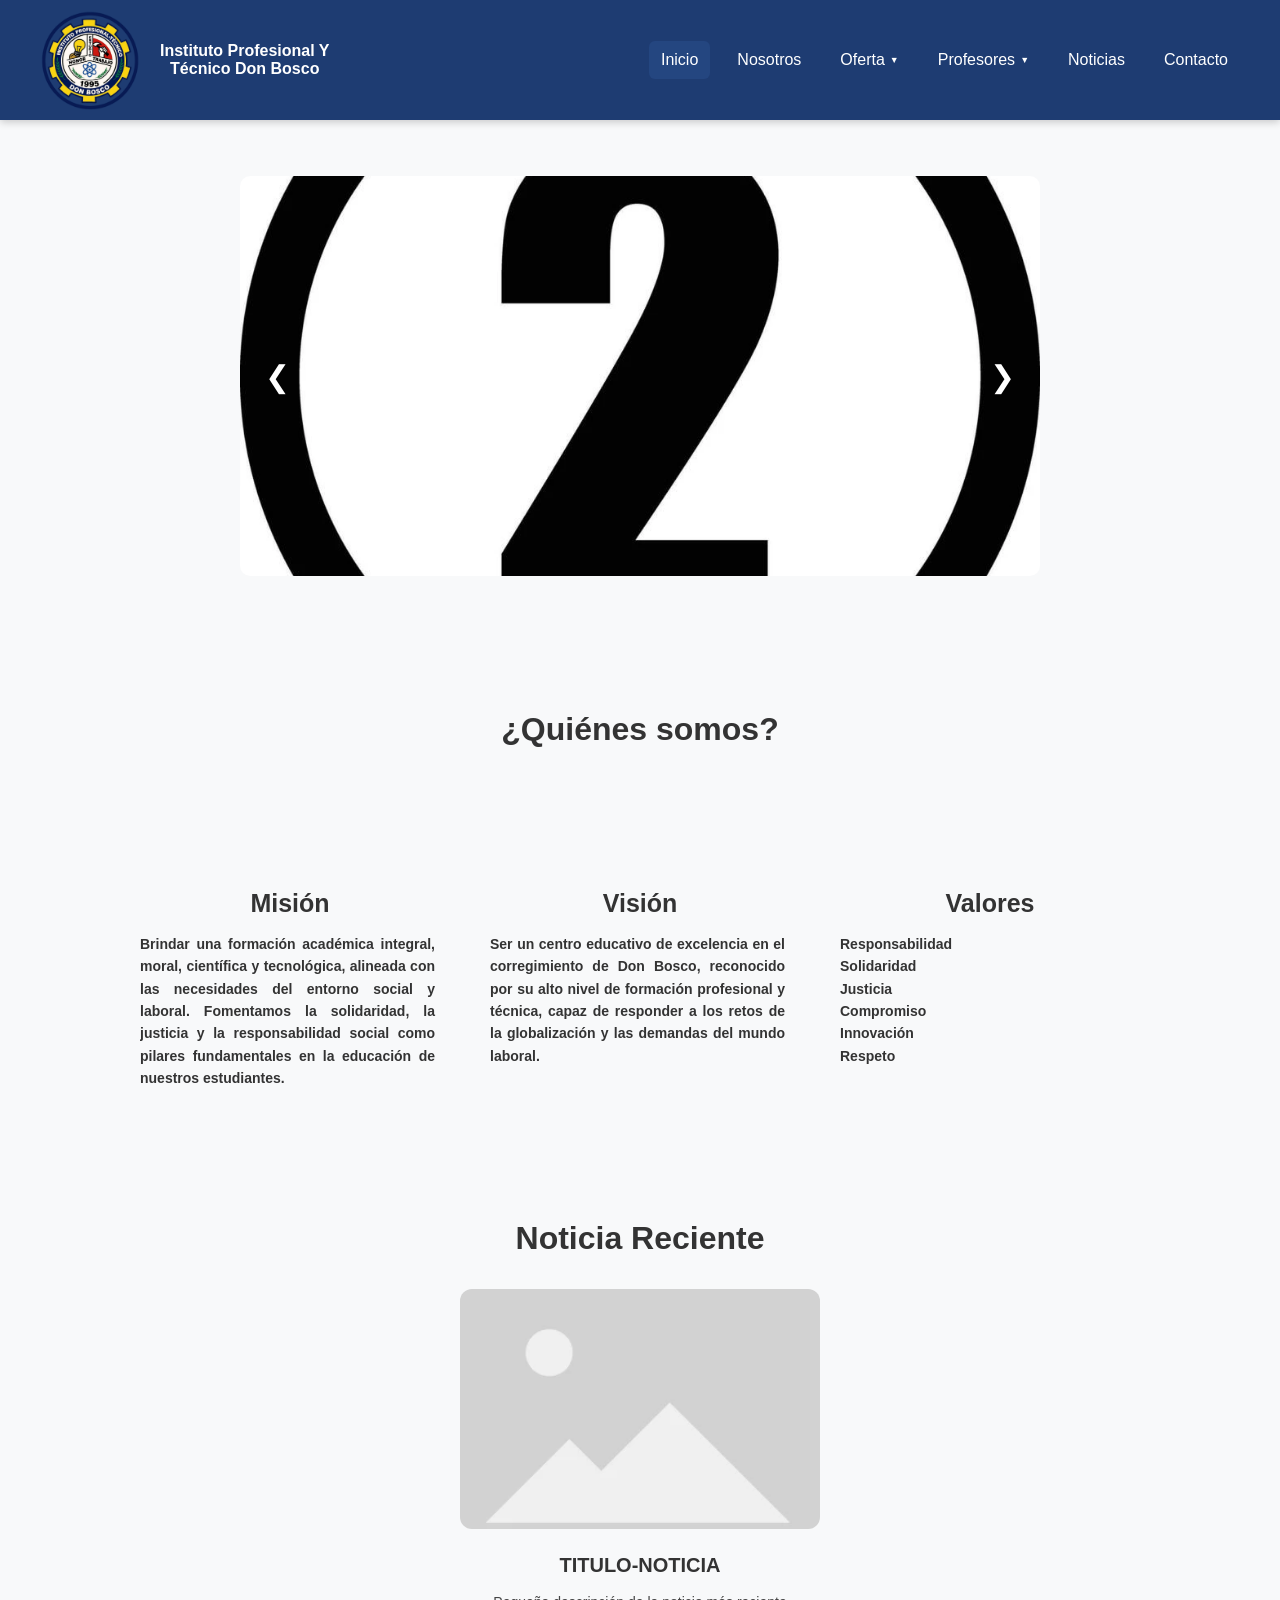
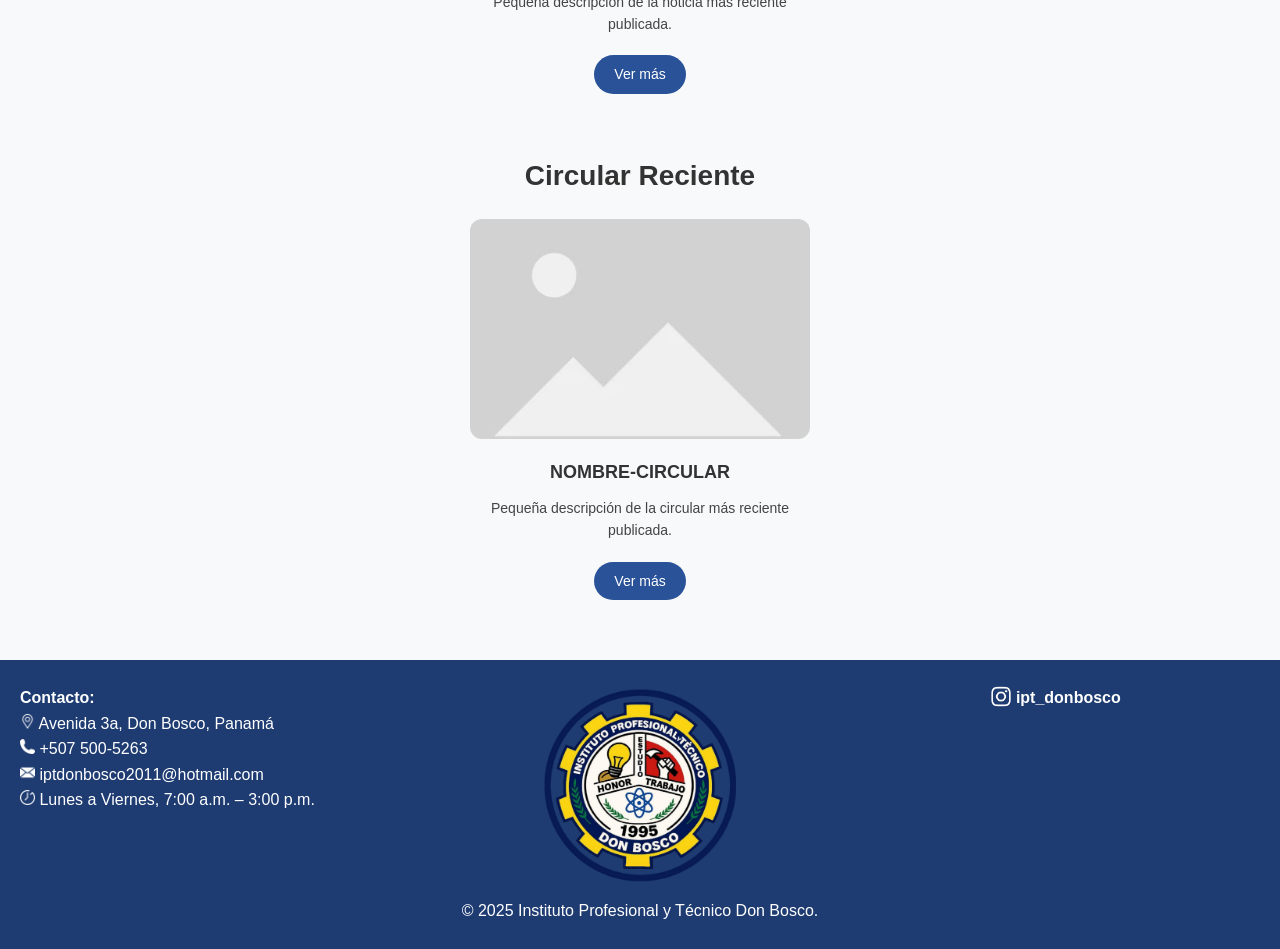
==== index.html @ 3f794747 "Instituto Profesional Y Técnico Don Bosco Proyecto Arch Escolar" ====
<!DOCTYPE html>
<html lang="es">
<head>
  <link rel="icon" href="img/logo.webp" />
  <meta charset="UTF-8">
  <meta name="viewport" content="width=device-width, initial-scale=1.0">
  <title>Inicio| IPT Don Bosco</title>
  
    <!-- Enlace al archivo CSS externo -->
  <link rel="stylesheet" href="style.css">
  <style>#btInsta{position:absolute;right:10px;top:50%;transform:translateY(-50%);transition:transform .25s;cursor:pointer;width:40px;height:40px;}#btInsta:hover{transform:translateY(-50%) scale(1.3);}@media(min-width:800px){#btInsta{right:40px;top:60%;width:40px;height:40px;}}</style>
</head>
<body>
  <!-- ================== ENCABEZADO FIJO ================== -->
    <header class="top">
    <nav>
      <!-- Logo o nombre del instituto -->
      <div class="logo" style="background:none;border: none;"> 
        <a href="index.html"> 
        <img src="img/logo.webp"  alt="logo" style="width:100px;height:100px;"> </a>
        <strong class="titulo" style="margin: 10px;">Instituto Profesional Y <br>
        Técnico Don Bosco </strong>
      </div>

      <!-- Icono del menú hamburguesa (visible en móvil) -->
      <div class="burger" id="burger">☰</div>

      <!-- Enlaces de navegación -->
<ul class="nav-links" id="nav-links">
  <li><a href="index.html"  class="active">Inicio</a></li>
  <!-- SUBMENU DE OFERTA -->
    <li><a href="nostros.html">Nosotros</a></li>
  <li class="submenu submenu-oferta">
    <a class="toggle">Oferta</a>
    <ul class="submenu-list">
      <li><a href="electronica.html">Electrónica</a></li>
      <li><a href="electricidad.html">Electricidad</a></li>
      <li><a href="refrigeracion.html">Climatización</a></li>
      <li><a href="informatica.html">Informática</a></li>
    </ul>
  </li>

  <!-- SUBMENU DE PROFESORES -->
  <li class="submenu submenu-profs">
    <a class="toggle">Profesores</a>
    <ul class="submenu-list">
      <li ><a style="font-size:12px; text-align: center;" href="matutino.html">Matutino</a></li>
      <li ><a style="font-size:12px; text-align: center;" href="vespertino.html">Vespertino</a></li>
    </ul>
  </li>


  <li><a href="noticias.html">Noticias</a></li>
  <li ><a href="contacto.html" >Contacto</a></li>
</ul>
    </nav>
  </header>
<!-- ======== CARRUSEL ========= -->>
<div>
<link rel="stylesheet" href="Carrusel.css">
<div class="slider-container">
    <div class="slider">
        <div class="slide active">
            <img src="img/1carrusel.webp" alt="foto1">
        </div>

        <div class="slide">
            <img src="img/2carrusel.webp"  alt="foto2">
        </div>

        <div class="slide">
            <img src="img/3carrusel.webp"  alt="foto3">
        </div>
    </div>

    <button class="btn prev">❮</button>
    <button class="btn next">❯</button>
</div>
<script src="Carrusel.js"></script>

<!-- ======== QUENESOMOS ========= -->

<div class="Nosotros">

  <h1 style="text-align: center; margin: 10%;">¿Quiénes somos?</h1>

  <div class="filas">
      <div class="bloque">
        <h1 class="mision">Misión</h1>
        <h4 class="desc">Brindar una formación académica integral, moral, científica y tecnológica, alineada con las necesidades del entorno social y laboral. Fomentamos la solidaridad, la justicia y la responsabilidad social como pilares fundamentales en la educación de nuestros estudiantes.</h4>
      </div>

      <div class="bloque">
        <h1 class="vision">Visión</h1>
        <h4 class="desc">Ser un centro educativo de excelencia en el corregimiento de Don Bosco, reconocido por su alto nivel de formación profesional y técnica, capaz de responder a los retos de la globalización y las demandas del mundo laboral.</h4>
      </div>

      <div class="bloque" >
        <h1 class="valores">Valores</h1>
        <h4 class="desc">
          Responsabilidad<br>
          Solidaridad<br>
          Justicia<br>
          Compromiso<br>
          Innovación<br>
          Respeto</h4>
      </div>
  </div>

<section style="margin: 0%;"  class="ultimas-noticias">

<section class="ultimas-noticias">

  <!-- ===== NOTICIA RECIENTE ===== -->
  <h2 class="titulo-noticias">Noticia Reciente</h2>

  <div class="contenedor-noticias-unica">
    <div class="noticia-unica">
      <img src="img/placeholder.webp" alt="Noticia reciente">
      <h3 class="titulo-noticia">TITULO-NOTICIA</h3>
      <p class="descripcion">Pequeña descripción de la noticia más reciente publicada.</p>
      <a href="#" class="btn-ver">Ver más</a>
    </div>
  </div>


  <!-- ===== CIRCULAR RECIENTE ===== -->
  <h2 class="titulo-circulares">Circular Reciente</h2>

  <div class="contenedor-circular">
    <div class="circular">
      <img src="img/placeholder.webp" alt="Circular reciente">
      <h3 class="titulo-noticia">NOMBRE-CIRCULAR</h3>
      <p class="descripcion">Pequeña descripción de la circular más reciente publicada.</p>
      <a href="#" class="btn-ver">Ver más</a>
    </div>
  </div>

</section>



</div>


  <footer>

  <!-- CONTACTO (IZQUIERDA) -->
  <div class="contacto">
    <p><strong>Contacto:</strong></p>
    <p><img src="img/ubicacion1.webp" style="width: 15px;"> Avenida 3a, Don Bosco, Panamá</p>
    <p><img src="img/telefono1.webp" style="width: 15px;"> +507 500-5263</p>
    <p><img src="img/correo1.webp" style="width: 15px;"> iptdonbosco2011@hotmail.com</p>
    <p><img src="img/relog1.webp" style="width: 15px;"> Lunes a Viernes, 7:00 a.m. – 3:00 p.m.</p>
  </div>

  <!-- LOGO CENTRADO -->
  <div class="logo-footer">
    <img src="img/logo-30.webp" alt="logo 30 aniversario">
  </div>

  <!-- INSTAGRAM (DERECHA) -->
  <div class="instagram">
    <button id="btnInsta" style="background:none; border:none; cursor:pointer;">
      <img src="img/instagram1.webp" style="width:30px; height:23px;">
    </button>
    <strong>ipt_donbosco</strong>
  </div>

  <!-- COPYRIGHT -->
  <p class="copyright">&copy; 2025 Instituto Profesional y Técnico Don Bosco.</p>

</footer>


  <script>
</script>
  <script src="script.js"></script>

<script>
// ==================== MENU BULGEL====================
const burger = document.getElementById("burger");
const navLinks = document.getElementById("nav-links");

burger.addEventListener("click", () => {
  navLinks.classList.toggle("active");
});

// ==================== SUBMENU (SOLO MÓVIL) ====================
const submenu = document.querySelector(".submenu");
const submenuToggle = document.querySelector(".submenu > .toggle");

submenuToggle.addEventListener("click", (e) => {
  // SOLO activar en Cel
  if (window.innerWidth <= 768) {
    e.preventDefault();
    e.stopPropagation(); // ⭐ Evita que el clic se propague y cierre el menú
    submenu.classList.toggle("open");
  }
});

// ==================== INSTAGRAM ====================
const btnInsta = document.getElementById("btnInsta");
if (btnInsta) {
  btnInsta.addEventListener("click", function() {
    window.location.href = "https://www.instagram.com/i pt_donbosco?igsh=bDZrYzR1NWt5ZHUz";
  });
}
</script>

</body>
</html>
---- style.css ----
/* ============================================================
   ESTILOS GENERALES
   ============================================================ */
* {
  margin: 0;
  padding: 0;
  box-sizing: border-box;
}

html, body {
  min-height: 100%;
  display: flex;
  flex-direction: column;
  overflow: auto;
  -ms-overflow-style: none;
  scrollbar-width: none;
}

html::-webkit-scrollbar,
body::-webkit-scrollbar {
  display: none;
}

body {
  font-family: 'Segoe UI', Tahoma, Geneva, Verdana, sans-serif;
  background: #f8f9fa;
  color: #333;
  line-height: 1.6;
  padding-top: 100px;
  flex: 1 0 auto;
}


/* ============================================================
   ENCABEZADO / HEADER
   ============================================================ */
header.top {
  position: fixed;
  top: 0;
  left: 0;
  width: 100%;
  background: #1e3c72;
  color: white;
  z-index: 999;
  padding: 10px 20px;
  box-shadow: 0 2px 8px rgba(0, 0, 0, 0.2);
}

nav {
  display: flex;
  justify-content: space-between;
  align-items: center;
  width: 100%;
  max-width: none;
  margin: 0;
  padding: 0 20px;
}

/* ---- Logo ---- */
.logo {
  display: flex;
  align-items: center;
  gap: 10px;
}

.logo a {
  display: flex;
  align-items: center;
  gap: 10px;
  text-decoration: none;
  color: inherit;
}

.logo img {
  width: 80px;
  height: 80px;
  object-fit: contain;
  display: block;
}

.titulo {
  font-size: 16px;
  line-height: 1.1;
  color: white;
}


/* ============================================================
   NAVEGACIÓN
   ============================================================ */
.nav-links {
  display: flex;
  list-style: none;
  gap: 15px;
}

.nav-links a,
.nav-links .toggle {
  display: inline-flex;
  align-items: center;
  padding: 6px 12px;
  color: white;
  text-decoration: none;
  border-radius: 6px;
  transition: background 0.25s ease, transform 0.25s ease;
  white-space: nowrap;
}

.nav-links a:hover,
.nav-links .toggle:hover {
  background-color: #2a5298;
}

.nav-links a.active {
  background-color: #244680;
}

.nav-links a:active {
  transform: scale(0.92);
}


/* ---- Burger (móvil) ---- */
.burger {
  display: none;
  font-size: 2rem;
  color: white;
  cursor: pointer;
  user-select: none;
  -webkit-user-select: none;
  -moz-user-select: none;
  -ms-user-select: none;
}


/* ============================================================
   SUBMENÚS
   ============================================================ */
.submenu {
  position: relative;
  display: inline-block;
}

/* Flecha ▼ */
.submenu > .toggle::after {
  content: " ▼";
  font-size: 9px;
  margin-left: 5px;
  transition: transform 0.3s ease;
}

.submenu.open > .toggle::after {
  transform: rotate(180deg);
}

/* Lista del submenú (base compartida) */
.submenu-list {
  list-style: none;
  background: #1e3c72;
  border-radius: 0;
  overflow: hidden;
  max-height: 0;
  transition: max-height 0.35s ease;
  z-index: 100;
  box-shadow: none;
}

.submenu-list li a {
  display: block;
  padding: 10px 15px;
  color: white;
  font-size: 14px;
  text-decoration: none;
}

.submenu-list li a:hover {
  background: #2a5298;
}

/* Submenú abierto */
.submenu.open .submenu-list {
  max-height: 300px;
}

/* ---- Desktop: dropdown flotante ---- */
@media (min-width: 769px) {
  .submenu-list {
    position: fixed;
    top: 115px;
    min-width: max-content;
    margin: 0;
    padding: 0;
    box-shadow: none;
  }

  .submenu-list li a {
    font-size: 13px;
    text-align: left;
    white-space: nowrap;
  }
}

/* ---- Móvil: inline dentro del menú hamburguesa ---- */
@media (max-width: 768px) {
  .burger {
    display: block;
  }

  .nav-links {
    position: absolute;
    top: 70px;
    right: 0;
    width: 220px;
    flex-direction: column;
    background: #1e3c72;
    border-radius: 0 0 10px 10px;
    overflow: hidden;
    max-height: 0;
    transition: max-height 0.9s ease;
    gap: 0;
    padding: 0;
  }

  .nav-links.active {
    max-height: 900px;
  }

  .nav-links li {
    margin: 0;
  }

  .nav-links li a {
    padding: 10px 15px;
  }

  /* Submenú en móvil: relativo, empuja contenido */
  .submenu-list {
    position: relative !important;
    max-height: 0;
    padding: 0;
    margin: 0;
  }

  .submenu.open .submenu-list {
    max-height: 350px;
  }

  .submenu-list li a {
    padding: 8px 20px;
  }
}


/* ============================================================
   SECCIONES GENERALES
   ============================================================ */
.seccion {
  max-width: 1200px;
  margin: 3rem auto;
  padding: 2rem;
  background: none;
  border-radius: 10px;
}

.seccion h2 {
  text-align: center;
  color: #1e3c72;
  margin-bottom: 1.5rem;
}

main.seccion {
  margin: 120px auto 40px auto;
  flex: 1 0 auto;
}

main.seccion .titulo {
  text-align: center;
  color: #1e3c72;
  font-size: 28px;
  margin-bottom: 30px;
}

@media (max-width: 768px) {
  main.seccion {
    margin: 140px 15px 20px 15px;
    padding: 1rem;
  }

  main.seccion .titulo {
    font-size: 22px;
  }
}


/* ============================================================
   NOSOTROS / HISTORIA
   ============================================================ */
.titulo {
  text-align: center;
  margin-bottom: 60px;
}

.bg-top {
  background-image: url("img/placeholder.png");
  background-size: cover;
  background-position: center -170px;
  background-repeat: no-repeat;
  height: 300px;
  display: flex;
  align-items: center;
  justify-content: center;
  color: white;
  text-align: center;
}

@media screen and (max-width: 768px) {
  .bg-top {
    background-position: center;
  }
}

.bg-bottom {
  background-image: url("img/placeholder.png");
  background-size: cover;
  background-position: center;
  background-repeat: no-repeat;
  height: 300px;
  display: flex;
  align-items: center;
  justify-content: center;
  color: white;
  text-align: center;
}

.contenido {
  padding: 20px;
  background-color: #f8f8f8;
}


/* ---- Misión / Visión / Valores ---- */
.filas {
  display: flex;
  justify-content: center;
  gap: 50px;
  flex-wrap: nowrap;
}

.bloque {
  width: 300px;
  display: flex;
  flex-direction: column;
  align-items: center;
}

.bloque h1 {
  font-size: 25px;
  text-align: center;
}

.desc {
  margin-top: 10px;
  font-size: 14px;
  text-align: justify;
  width: 100%;
  height: 220px;
  overflow-y: auto;
  padding-right: 5px;
}

@media screen and (max-width: 768px) {
  .filas {
    gap: 20px;
  }

  .bloque {
    width: 200px;
  }

  .bloque h1 {
    font-size: 18px;
  }

  .desc {
    font-size: 12px;
    height: 180px;
  }
}


/* ============================================================
   NOTICIAS Y CIRCULARES
   ============================================================ */
.noticias {
  text-align: center;
  margin-top: 80px;
}

.titulo-noticias {
  font-size: 32px;
  text-align: center;
  margin-top: 60px;
  margin-bottom: 25px;
}

.titulo-circulares {
  text-align: center;
  font-size: 28px;
  margin-top: 30px;
  margin-bottom: 20px;
}

/* Contenedor de tarjetas */
.contenedor-noticias {
  display: flex;
  justify-content: center;
  gap: 40px;
  flex-wrap: wrap;
}

/* Tarjeta múltiple */
.noticia {
  width: 320px;
  text-decoration: none;
  color: inherit;
  text-align: center;
}

.subtitulo-noticia {
  font-size: 18px;
  font-weight: 600;
  margin-bottom: 10px;
  color: #222;
}

.noticia img {
  width: 100%;
  height: 260px;
  object-fit: cover;
  border-radius: 12px;
  transition: transform 0.25s ease;
}

.noticia:hover img {
  transform: scale(1.05);
}

.descripcion {
  margin: 10px 0;
  font-size: 14px;
  color: #444;
}

/* Noticia única */
.contenedor-noticias-unica {
  display: flex;
  justify-content: center;
  margin-bottom: 60px;
}

.noticia-unica {
  width: 360px;
  text-align: center;
}

.noticia-unica img {
  width: 100%;
  height: 240px;
  border-radius: 12px;
  object-fit: cover;
}

.noticia-unica .titulo-noticia {
  margin-top: 12px;
  font-size: 20px;
  font-weight: bold;
}

/* Circular única */
.contenedor-circular {
  display: flex;
  justify-content: center;
  margin-bottom: 60px;
}

.circular {
  width: 340px;
  text-align: center;
}

.circular img {
  width: 100%;
  height: 220px;
  border-radius: 12px;
  object-fit: cover;
}

.circular .titulo-noticia {
  margin-top: 12px;
  font-size: 18px;
  font-weight: bold;
}

/* Botón Ver Más */
.btn-ver {
  display: inline-block;
  padding: 8px 20px;
  background: #2a5298;
  color: white;
  text-decoration: none;
  border-radius: 30px;
  font-size: 14px;
  margin-top: 10px;
  transition: background 0.25s ease, transform 0.25s ease;
}

.btn-ver:hover {
  background: #003bb5;
  transform: scale(1.05);
}

@media screen and (max-width: 768px) {
  .noticia {
    width: 90%;
    max-width: 350px;
  }
}


/* ============================================================
   BACHILLERATOS (Electrónica, Electricidad, etc.)
   ============================================================ */
.info-valores {
  background: #eef2ff;
  padding: 1.5rem;
  border-radius: 10px;
  line-height: 1.8;
  text-align: justify;
}


/* ============================================================
   CARRUSEL
   ============================================================ */
.slider-container {
  margin: 50px auto 0 auto;
  display: block;
  position: relative;
  width: 80%;
  max-width: 800px;
  height: 400px;
  overflow: hidden;
  border-radius: 10px;
}

.slider {
  display: flex;
  height: 100%;
  transition: transform 0.5s ease;
  will-change: transform;
}

.slide {
  min-width: 100%;
  height: 100%;
}

.slide img {
  width: 100%;
  height: 100%;
  object-fit: cover;
}

.btn {
  position: absolute;
  top: 50%;
  transform: translateY(-50%);
  background: none;
  border: none;
  color: white;
  font-size: 30px;
  padding: 10px;
  cursor: pointer;
  z-index: 10;
  border-radius: 5px;
  pointer-events: auto;
}

.prev { left: 15px; }
.next { right: 15px; }

.btn:hover {
  background: #1e3c72;
}


/* ============================================================
   CONTACTO
   ============================================================ */
.info-contacto {
  background: #eef2ff;
  padding: 1rem;
  border-radius: 10px;
  line-height: 2.5;
}

.mapa {
  margin-top: 20px;
  width: 100%;
  height: 300px;
}

.mapa iframe {
  width: 100%;
  height: 390px;
  border: 0;
  display: block;
}


/* ============================================================
   INSTAGRAM (sección)
   ============================================================ */
.instagram {
  display: flex;
  justify-content: center;
  align-items: center;
}

.instagram img {
  width: 40px;
  height: 40px;
  cursor: pointer;
  transition: transform 0.3s ease;
}

.instagram img:hover {
  transform: scale(1.3);
}


/* ============================================================
   MATUTINO Y VESPERTINO
   ============================================================ */
.departamento {
  width: 100%;
  background: #1e3c72;
  padding: 20px 0;
  margin-top: 40px;
  text-align: center;
}

.dep-title {
  color: white;
  font-size: 22px;
  font-weight: bold;
  letter-spacing: 1px;
}

.prof-list {
  display: flex;
  flex-direction: column;
  gap: 10px;
  padding: 20px;
}

.prof-list a {
  display: inline-block;
  font-size: 18px;
  padding: 8px 12px;
  text-decoration: none;
  color: #000000;
  border-radius: 8px;
  transition: 0.2s ease;
}

.prof-list a:hover,
.prof-list a:active {
  color: white;
  background: #2a5298;
  transform: scale(1.05);
}

.directora {
  display: flex;
  align-items: center;
  gap: 15px;
  flex-wrap: wrap;
}

.directora img {
  width: 100px;
  height: 100px;
  border-radius: 8px;
  object-fit: cover;
}


/* ============================================================
   FOOTER
   ============================================================ */
footer {
  flex-shrink: 0;
  background: #1e3c72;
  color: white;
  padding: 25px 20px;
  display: flex;
  flex-wrap: wrap;
  justify-content: space-between;
  align-items: flex-start;
  text-align: left;
}

footer .contacto,
footer .logo-footer,
footer .instagram {
  flex: 1 1 200px;
}

footer .logo-footer {
  display: flex;
  justify-content: center;
  align-items: center;
}

footer .logo-footer img {
  width: 200px;
  max-width: 100%;
}

footer .instagram {
  text-align: right;
}

footer .instagram img {
  width: 30px;
  height: 23px;
  cursor: pointer;
  transition: transform 0.3s ease;
}

footer .instagram img:hover {
  transform: scale(1.3);
}

footer .copyright {
  width: 100%;
  text-align: center;
  margin-top: 15px;
}

@media (max-width: 768px) {
  footer {
    text-align: center;
  }

  footer .contacto,
  footer .instagram {
    text-align: center;
    margin-bottom: 15px;
  }

  footer .logo-footer img {
    width: 150px;
  }
}

/* ============================================================
   INFORMÁTICA – VARIABLES Y ESTILOS ESPECÍFICOS
   ============================================================ */
:root {
  --azul:      #1e3c72;
  --azul-med:  #2a5298;
  --azul-clr:  #3461b5;
  --acento:    #c8a84b;
  --fondo:     #f7f8fb;
  --borde:     #d4daea;
  --texto:     #222831;
  --texto-sec: #4a5568;
}

/* HERO */
.hero-informatica {
  width: 100%; height: 300px;
  position: relative; overflow: hidden;
  background: var(--azul);
}
.hero-informatica img {
  width: 100%; height: 100%;
  object-fit: cover; opacity: 0.38; display: block;
}
.hero-informatica .hero-texto {
  position: absolute; inset: 0;
  display: flex; flex-direction: column;
  justify-content: center; align-items: center;
  text-align: center; color: #fff; padding: 24px;
}
.hero-informatica h1 {
  font-size: 2.2rem; font-weight: 600;
  text-shadow: 0 1px 6px rgba(0,0,0,0.5);
  margin-bottom: 10px;
}
.hero-informatica p {
  font-size: 0.95rem; max-width: 620px;
  opacity: 0.92; line-height: 1.65;
}

/* CONTENEDOR INFORMÁTICA */
.contenedor { max-width: 900px; margin: 0 auto; padding: 0 2rem; }

/* INTRO */
.intro-seccion {
  padding: 52px 0 44px;
  border-bottom: 1px solid var(--borde);
}
.intro-seccion p {
  color: var(--texto-sec); font-size: 15px;
  line-height: 1.85; margin-bottom: 14px; text-align: justify;
}
.intro-seccion p:last-child { margin-bottom: 0; }

/* TÍTULOS DE SECCIÓN */
.seccion-titulo {
  font-size: 1.35rem; font-weight: 600;
  color: var(--azul);
  padding-bottom: 10px;
  border-bottom: 3px solid var(--acento);
  display: inline-block;
  margin-bottom: 24px;
}

/* PERFIL */
.perfil-seccion {
  padding: 44px 0;
  border-bottom: 1px solid var(--borde);
}
.perfil-lista {
  list-style: none; padding: 0;
  display: grid; grid-template-columns: 1fr 1fr;
  gap: 10px 40px;
}
.perfil-lista li {
  font-size: 14px; color: var(--texto-sec);
  padding-left: 18px; position: relative; line-height: 1.6;
}
.perfil-lista li::before {
  content: "▸"; color: var(--azul-med);
  position: absolute; left: 0; font-size: 12px; top: 2px;
}
@media (max-width: 640px) { .perfil-lista { grid-template-columns: 1fr; } }

/* ENCABEZADO MATERIAS */
.materias-encabezado {
  padding: 48px 0 0; text-align: center;
}
.materias-encabezado .seccion-titulo {
  display: block; text-align: center;
  border-bottom: none; border-top: 3px solid var(--acento);
  padding: 12px 0 0; margin: 0 auto 6px; width: fit-content;
}
.materias-encabezado p {
  font-size: 13.5px; color: var(--texto-sec);
}

/* SEPARADOR */
.sep {
  height: 1px;
  background: linear-gradient(to right, transparent, var(--borde), transparent);
}

.info-img {
  width: 100%;
  background: var(--fondo);
  border: 1px solid var(--borde);
  border-radius: 4px;
  overflow: hidden;
  margin-bottom: 22px;
}

/* Imagen */
.info-img img {
  width: 100%;
  height: auto;   /* 👈 clave */
  display: block;
}

/* MATERIA */
.materia { padding: 48px 0; border-bottom: 1px solid var(--borde); }
.materia:last-of-type { border-bottom: none; }

.materia-header {
  display: flex; align-items: baseline;
  gap: 14px; margin-bottom: 20px; flex-wrap: wrap;
}
.materia-numero {
  font-size: 0.72rem; font-weight: 700; color: #fff;
  background: var(--azul-med); padding: 3px 10px;
  border-radius: 2px; letter-spacing: 1px; white-space: nowrap;
  flex-shrink: 0;
}
.materia h2 {
  font-size: 1.25rem; font-weight: 600;
  color: var(--azul); line-height: 1.3;
}
.horas-badge {
  display: inline-block; font-size: 11.5px; font-weight: 700;
  color: var(--azul-med); background: #dce6f7;
  border-radius: 2px; padding: 2px 9px;
  margin-left: 10px; vertical-align: middle; letter-spacing: 0.5px;
  white-space: nowrap;
}

/* IMAGEN MATERIA */
.materia-img {
  width: 100%; height: 200px;
  background: var(--fondo); border: 1px solid var(--borde);
  border-radius: 4px; overflow: hidden; margin-bottom: 22px;
}
.materia-img img { width: 100%; height: 100%; object-fit: cover; display: block; }

/* DESCRIPCIÓN */
.materia-desc {
  font-size: 15px; color: var(--texto-sec);
  line-height: 1.85; margin-bottom: 24px; text-align: justify;
}

/* CHIPS DE SOFTWARE */
.software-chips { display: flex; flex-wrap: wrap; gap: 7px; margin-bottom: 18px; }
.software-chips span {
  font-size: 12px; font-weight: 600;
  color: var(--azul); background: #e8edf8;
  border: 1px solid #c4d0e8; padding: 3px 11px;
  border-radius: 3px; letter-spacing: 0.3px;
}

/* PLAN DE ESTUDIOS */
.plan-estudios { padding: 52px 0 64px; border-top: 1px solid var(--borde); }
.plan-estudios .plan-img {
  margin-top: 20px; width: 100%;
  border: 1px solid var(--borde); border-radius: 4px; overflow: hidden;
}
.plan-estudios .plan-img img { width: 100%; height: auto; display: block; }
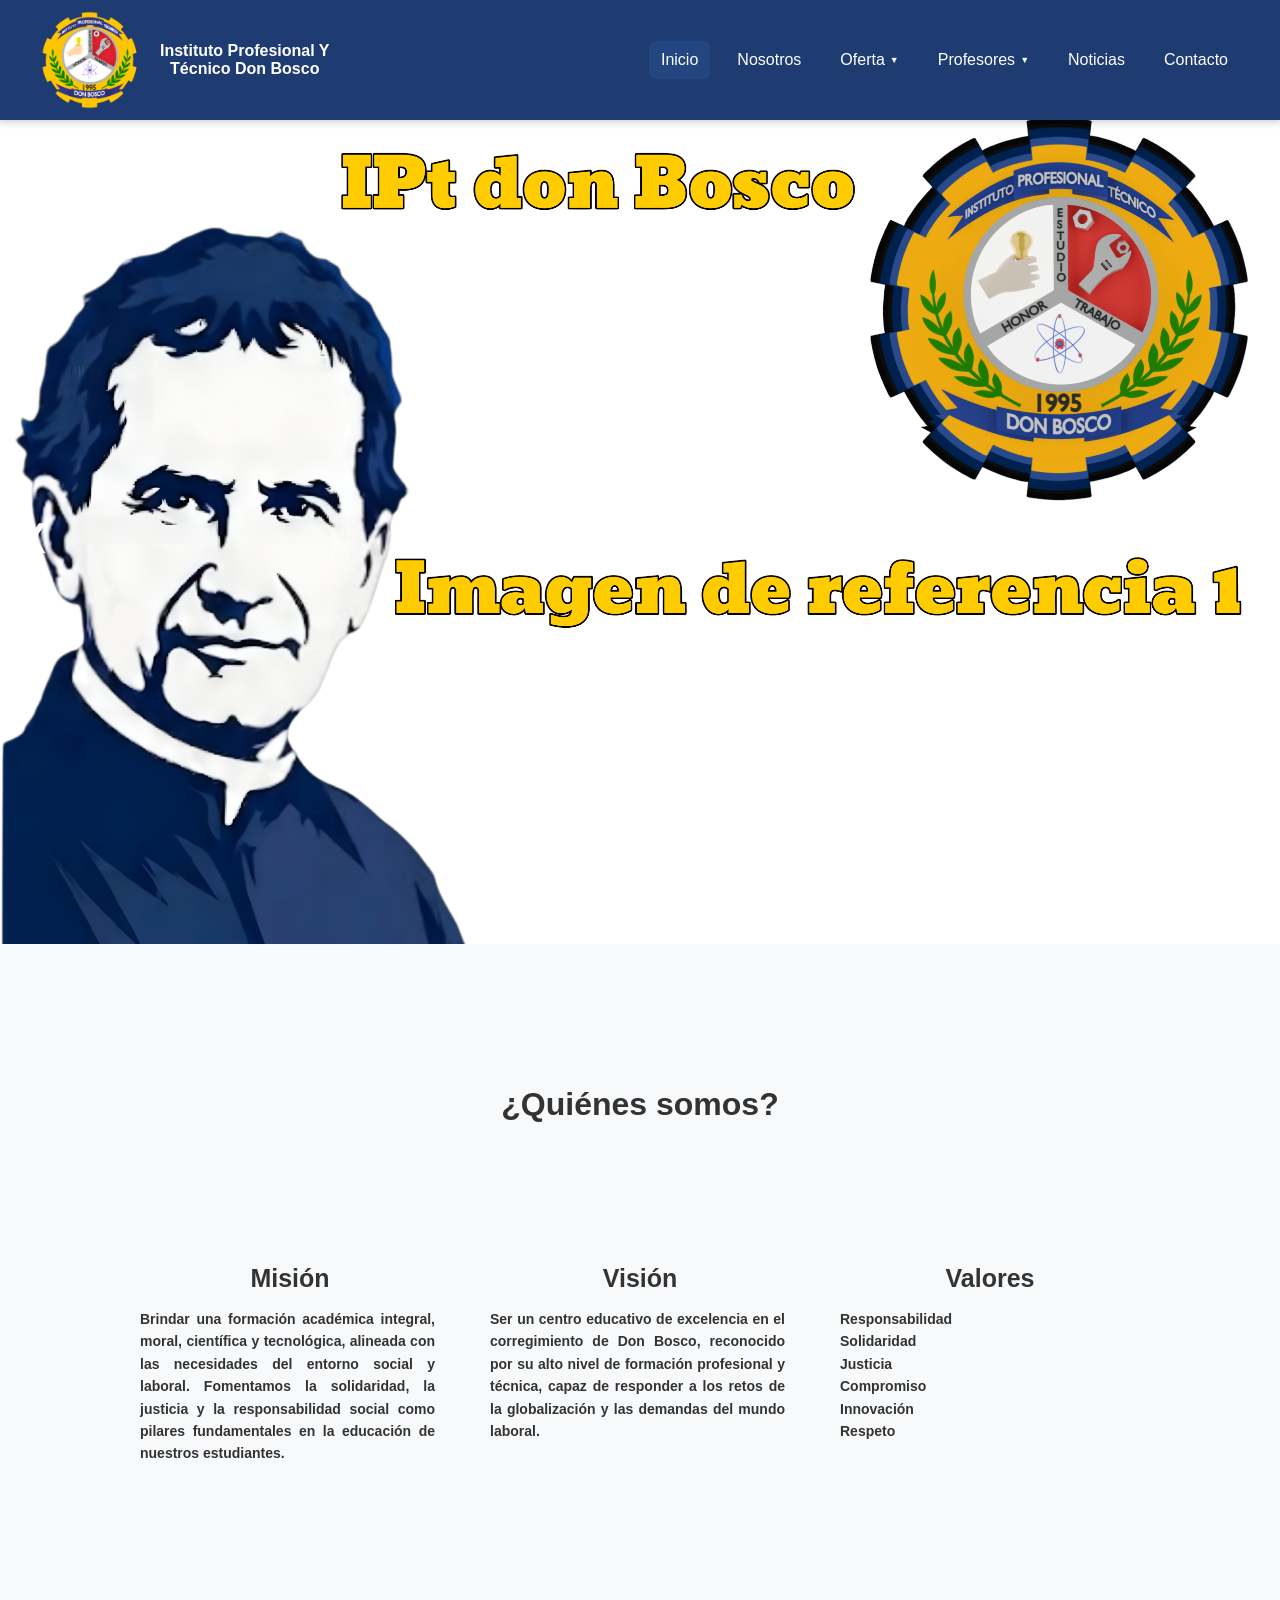
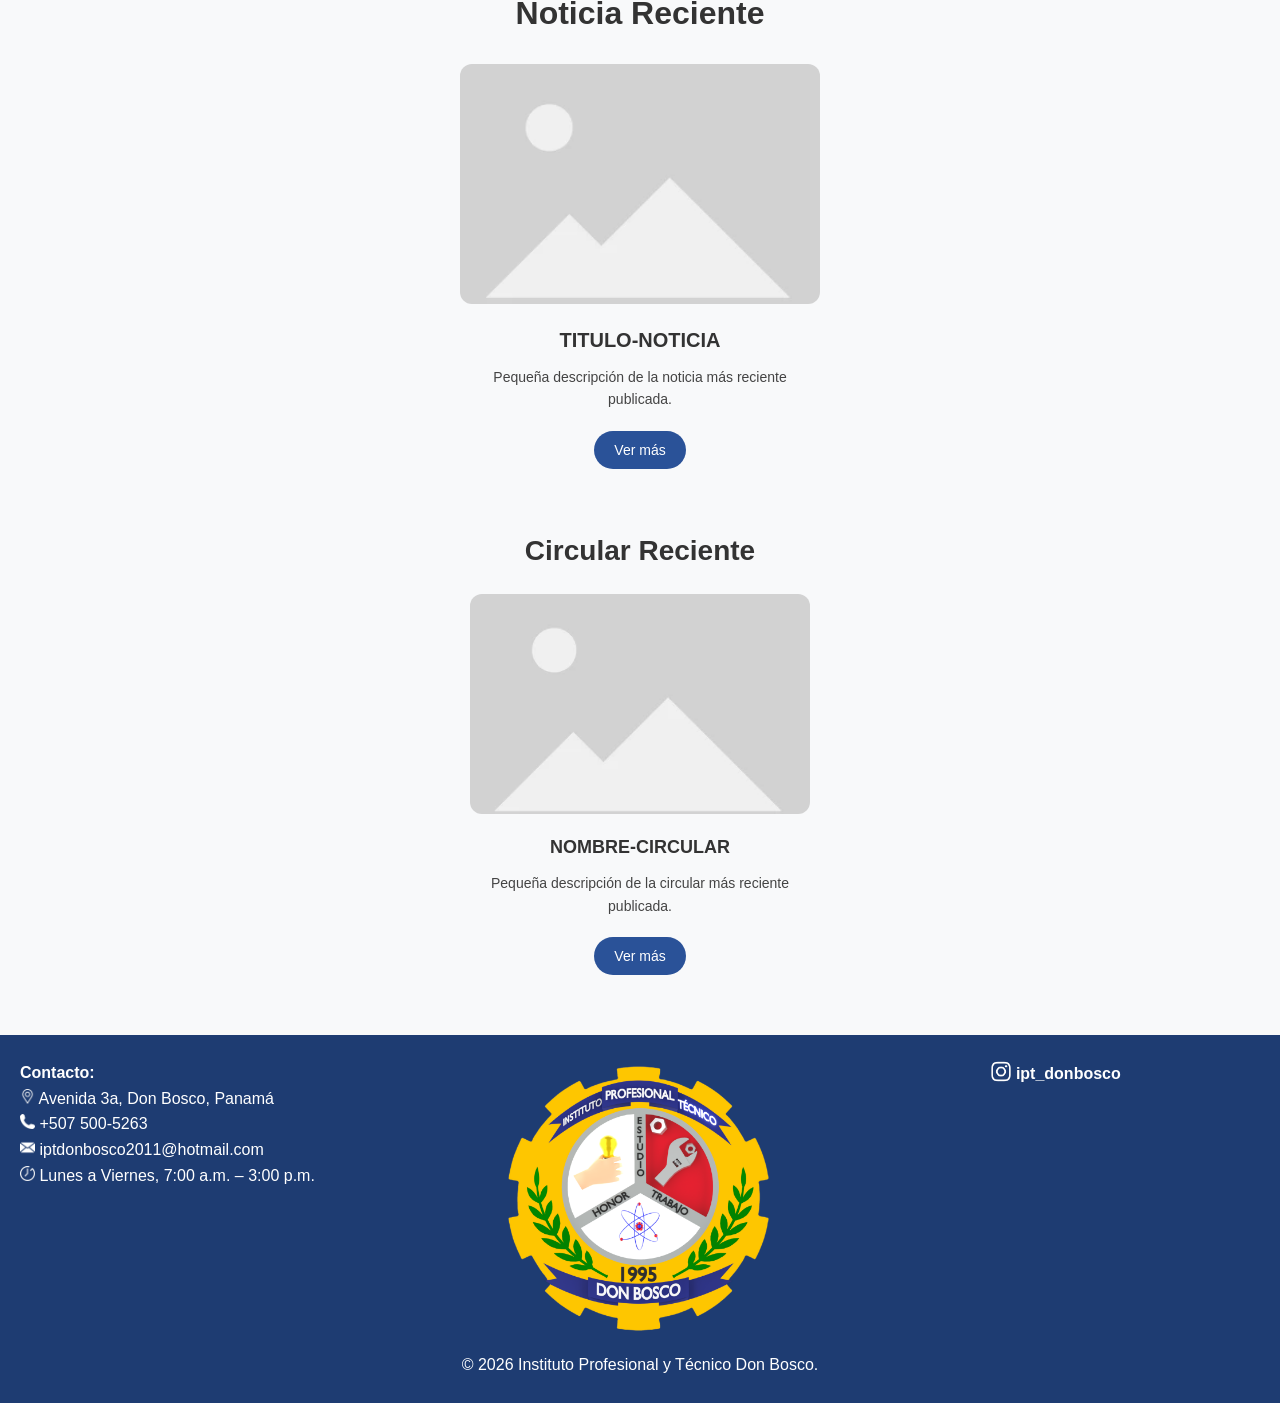
==== commit fbb60c53: "Add files via upload" ====
--- a/index.html
+++ b/index.html
@@ -1,7 +1,7 @@
 <!DOCTYPE html>
 <html lang="es">
 <head>
-  <link rel="icon" href="img/logo.webp" />
+  <link rel="icon" href="img/logo.png" />
   <meta charset="UTF-8">
   <meta name="viewport" content="width=device-width, initial-scale=1.0">
   <title>Inicio| IPT Don Bosco</title>
@@ -17,15 +17,15 @@
       <!-- Logo o nombre del instituto -->
       <div class="logo" style="background:none;border: none;"> 
         <a href="index.html"> 
-        <img src="img/logo.webp"  alt="logo" style="width:100px;height:100px;"> </a>
+        <img src="img/logo.png"  alt="logo" style="width:100px;height:100px;"> </a>
         <strong class="titulo" style="margin: 10px;">Instituto Profesional Y <br>
         Técnico Don Bosco </strong>
       </div>
 
-      <!-- Icono del menú hamburguesa (visible en móvil) -->
+      <!-- Icono del menu hamburguesa (visible en movil) -->
       <div class="burger" id="burger">☰</div>
 
-      <!-- Enlaces de navegación -->
+      <!-- Enlaces de navegacion -->
 <ul class="nav-links" id="nav-links">
   <li><a href="index.html"  class="active">Inicio</a></li>
   <!-- SUBMENU DE OFERTA -->
@@ -57,19 +57,18 @@
   </header>
 <!-- ======== CARRUSEL ========= -->>
 <div>
-<link rel="stylesheet" href="Carrusel.css">
 <div class="slider-container">
     <div class="slider">
         <div class="slide active">
-            <img src="img/1carrusel.webp" alt="foto1">
+            <img src="img/1foto.png" alt="foto1">
         </div>
 
         <div class="slide">
-            <img src="img/2carrusel.webp"  alt="foto2">
+            <img src="img/2foto.png"  alt="foto2">
         </div>
 
         <div class="slide">
-            <img src="img/3carrusel.webp"  alt="foto3">
+            <img src="img/3foto.png"  alt="foto3">
         </div>
     </div>
 
@@ -156,7 +155,7 @@
 
   <!-- LOGO CENTRADO -->
   <div class="logo-footer">
-    <img src="img/logo-30.webp" alt="logo 30 aniversario">
+    <img src="img/logo.png" alt="logo 30 aniversario">
   </div>
 
   <!-- INSTAGRAM (DERECHA) -->
@@ -168,7 +167,7 @@
   </div>
 
   <!-- COPYRIGHT -->
-  <p class="copyright">&copy; 2025 Instituto Profesional y Técnico Don Bosco.</p>
+  <p class="copyright">&copy; 2026 Instituto Profesional y Técnico Don Bosco.</p>
 
 </footer>
 
--- a/style.css
+++ b/style.css
@@ -74,7 +74,7 @@
 .logo img {
   width: 80px;
   height: 80px;
-  object-fit: contain;
+  object-fit:cover;
   display: block;
 }
 
@@ -123,8 +123,7 @@
 /* ---- Burger (móvil) ---- */
 .burger {
   display: none;
-  font-size: 2rem;
-  color: white;
+  font-size: 2.5rem;
   cursor: pointer;
   user-select: none;
   -webkit-user-select: none;
@@ -208,7 +207,7 @@
 
   .nav-links {
     position: absolute;
-    top: 70px;
+    top: 120px;
     right: 0;
     width: 220px;
     flex-direction: column;
@@ -543,12 +542,12 @@
    CARRUSEL
    ============================================================ */
 .slider-container {
-  margin: 50px auto 0 auto;
+  margin: -7px auto 0 auto;
   display: block;
   position: relative;
-  width: 80%;
-  max-width: 800px;
-  height: 400px;
+  width: 100%;
+  max-width: 10000px;
+  height: 100%;
   overflow: hidden;
   border-radius: 10px;
 }
@@ -714,7 +713,7 @@
 footer .contacto,
 footer .logo-footer,
 footer .instagram {
-  flex: 1 1 200px;
+  flex: 1 1 300px;
 }
 
 footer .logo-footer {
@@ -724,8 +723,8 @@
 }
 
 footer .logo-footer img {
-  width: 200px;
-  max-width: 100%;
+  width: 500px;
+  max-width: 150%;
 }
 
 footer .instagram {
@@ -761,7 +760,7 @@
   }
 
   footer .logo-footer img {
-    width: 150px;
+    width: 275px;
   }
 }
 
